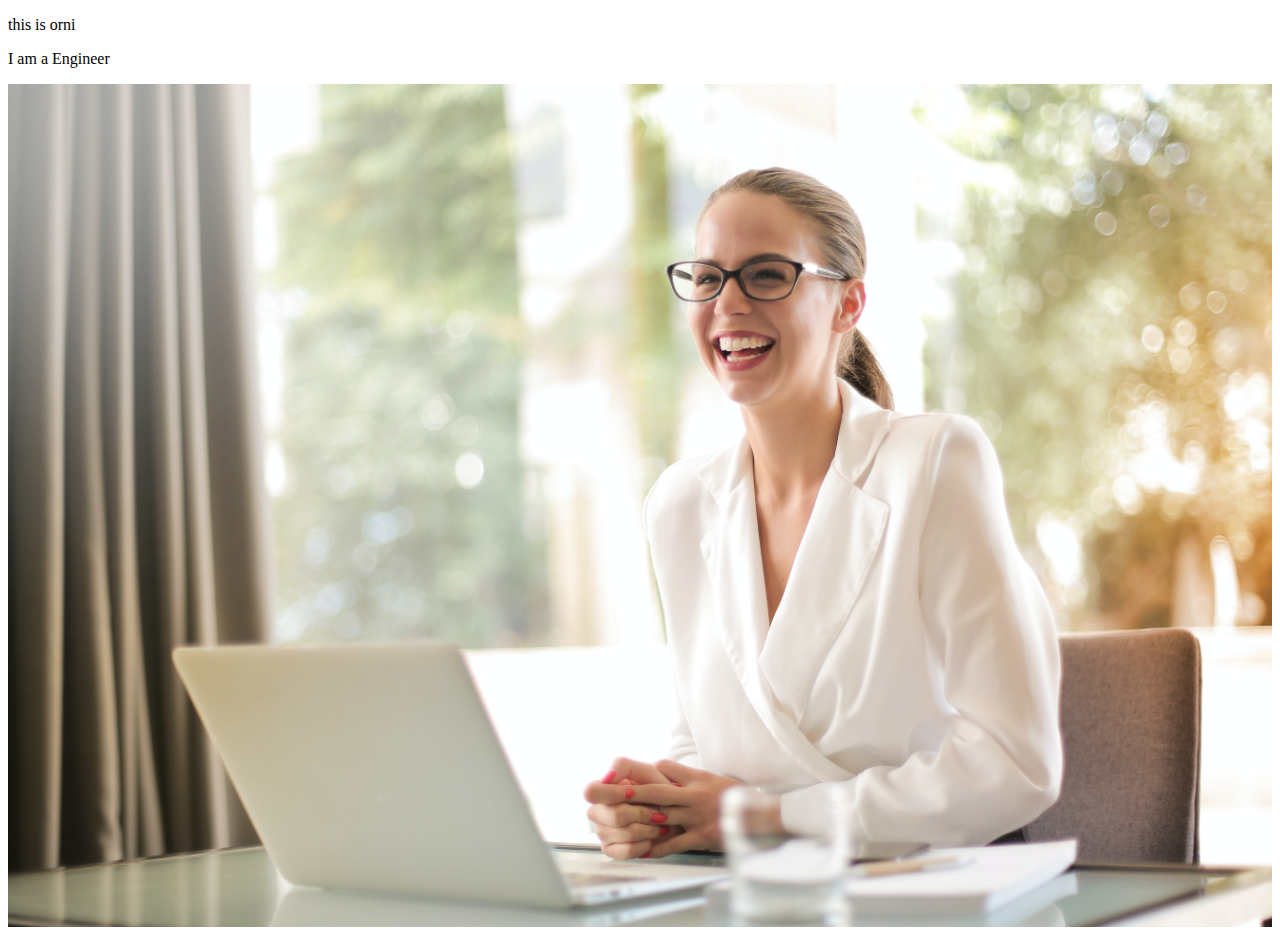
==== js-journey/js_part_1/index.html @ 70d85964 "text and image edit with javascript" ====
<!DOCTYPE html>
<html lang="en">

<head>
    <meta charset="UTF-8">
    <meta http-equiv="X-UA-Compatible" content="IE=edge">
    <meta name="viewport" content="width=device-width, initial-scale=1.0">
    <title>Document</title>
    <style>
        img {
            width: 100%;
        }
    </style>
</head>

<body>
    <p id="text">this is text</p>
    <p id="post">i am a doctor</p>
    <img id="image" src="image/image1.jpg" alt="">


    <script>
        document.getElementById("text").innerHTML = 'this is orni';
        document.getElementById('post').innerHTML = 'I am a Engineer';
        document.getElementById('image').src = 'image/image2.jpg';
    </script>
</body>

</html>
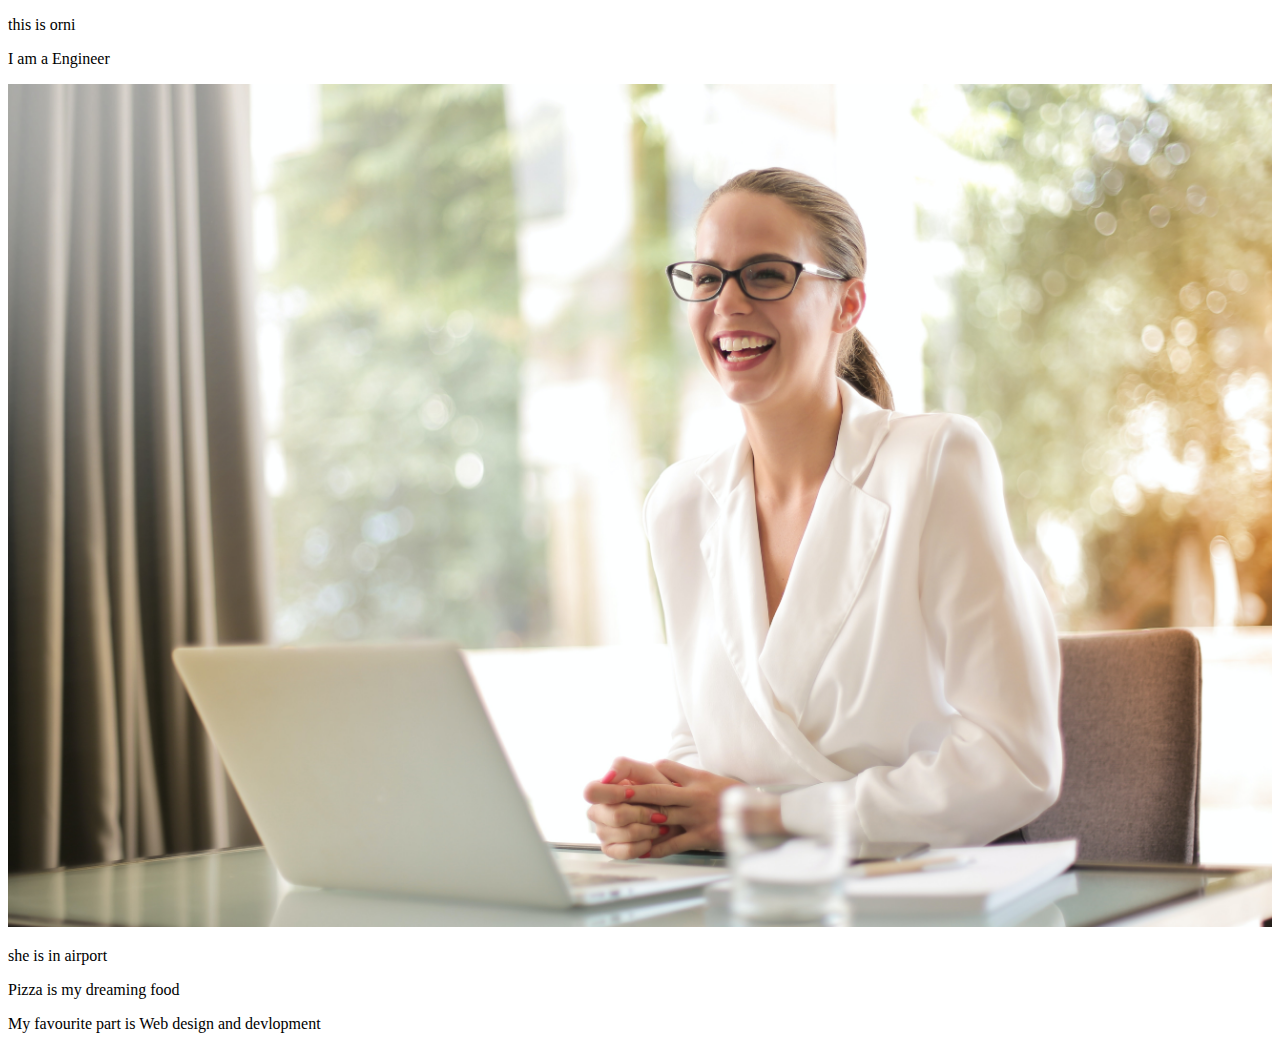
==== commit 6beae2bb: "adding part" ====
--- a/js-journey/js_part_1/index.html
+++ b/js-journey/js_part_1/index.html
@@ -17,12 +17,18 @@
     <p id="text">this is text</p>
     <p id="post">i am a doctor</p>
     <img id="image" src="image/image1.jpg" alt="">
+    <p id="situated">She is in her office</p>
+    <p id="food">She ate burger</p>
+    <p id="topic">My favourite part is graphics design</p>
 
 
     <script>
         document.getElementById("text").innerHTML = 'this is orni';
         document.getElementById('post').innerHTML = 'I am a Engineer';
         document.getElementById('image').src = 'image/image2.jpg';
+        document.getElementById('situated').innerHTML = 'she is in airport';
+        document.getElementById('food').innerHTML = "Pizza is my dreaming food";
+        document.getElementById('topic').innerHTML = 'My favourite part is Web design and devlopment';
     </script>
 </body>
 
